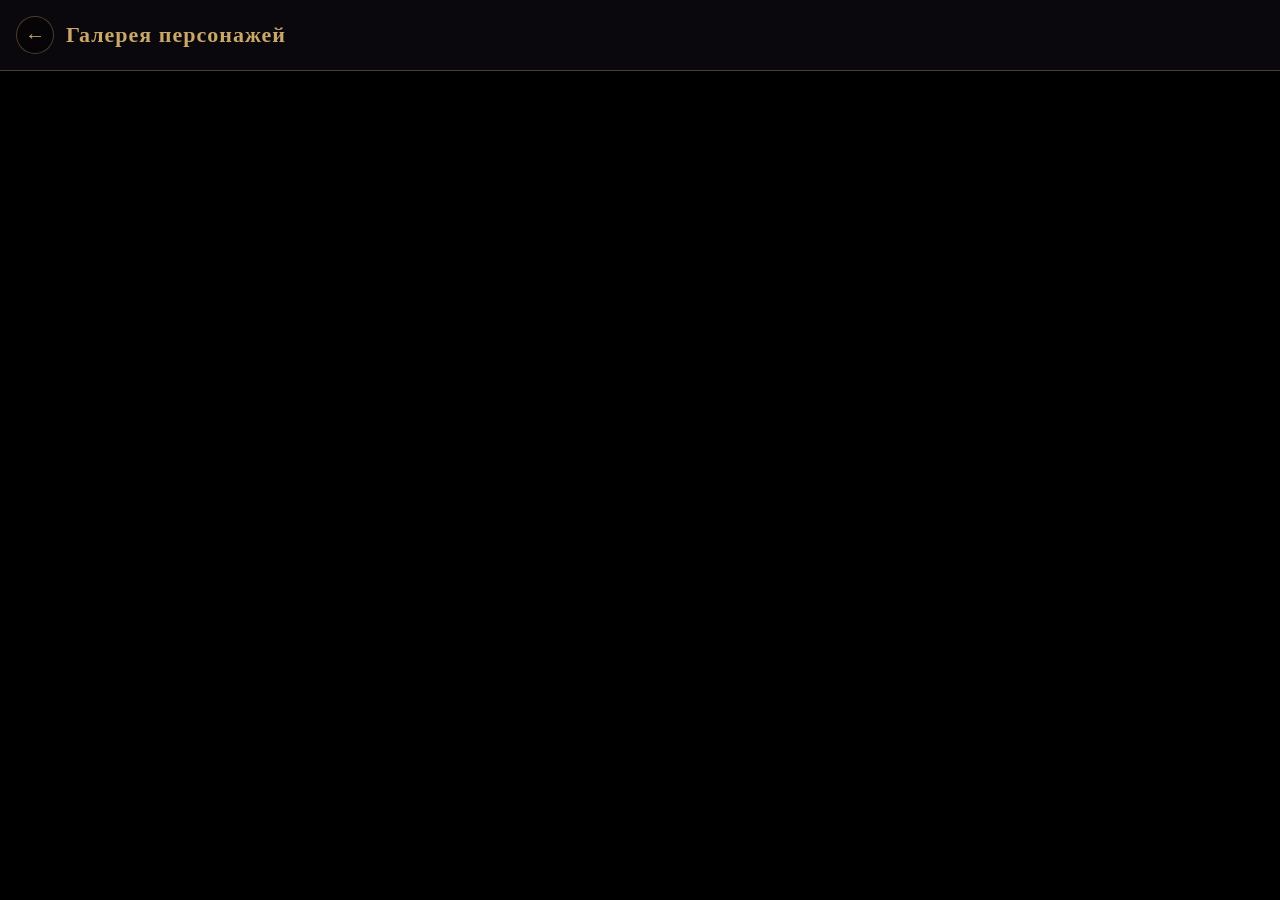
==== characters.html @ 2c54ff24 "Create characters.html" ====
<!DOCTYPE html>
<html lang="ru">
<head>
    <meta charset="UTF-8">
    <meta name="viewport" content="width=device-width, initial-scale=1.0">
    <title>Turning — Все персонажи</title>
    <link rel="icon" href="./1000109366 (2)-photoaidcom-cropped.jpg" type="image/jpeg">
    <link rel="stylesheet" href="./style.css">
</head>
<body class="page page--history">

    <div class="bg"></div>

    <header class="history-header">
        <a href="index.html" class="history-back" aria-label="Назад">←</a>
        <h1 class="history-title">Галерея персонажей</h1>
    </header>

    <main class="history-main">
        <!-- Сетка для карточек -->
        <div id="all-characters" class="char-grid"></div>
    </main>

    <div id="toast" class="toast" hidden></div>
    <script src="./app.js"></script>
</body>
</html>
---- style.css ----
.site-logo {
    width: 60px;
    height: 60px;
    border-radius: 50%; /* Делает картинку идеально круглой */
    object-fit: cover;  /* Заполняет круг без искажений */
    border: 2px solid var(--color-accent); /* Золотая рамка в стиле сайта */
    box-shadow: 0 0 10px rgba(201, 168, 106, 0.4);
}
/* ==============================================================
   ДЖЕКПОТ (Пасхалка)
   ============================================================== */
.jackpot-screen {
    position: fixed;
    inset: 0;
    background: rgba(0, 0, 0, 0.85); /* Затемнение фона */
    display: flex;
    align-items: center;
    justify-content: center;
    z-index: 9999; /* Поверх всего */
    pointer-events: none; /* Чтобы можно было кликать сквозь него */
    backdrop-filter: blur(5px);
}

.jackpot-text {
    font-family: var(--font-fancy);
    color: #FFD700; /* Яркое золото */
    font-size: 64px;
    font-weight: bold;
    text-align: center;
    line-height: 1.2;
    text-transform: uppercase;
    text-shadow: 
        0 0 20px #FFD700, 
        0 0 40px #FF8C00, 
        0 0 60px #FF0000; /* Свечение */
    animation: jackpot-zoom 0.5s ease-out, pulse-glow 1s infinite alternate;
}

/* Анимация выезда текста */
@keyframes jackpot-zoom {
    0% { transform: scale(0.1) rotate(-10deg); opacity: 0; }
    80% { transform: scale(1.1) rotate(2deg); opacity: 1; }
    100% { transform: scale(1) rotate(0); opacity: 1; }
}

/* Анимация мигания экрана (как стробоскоп) */
.body-flash {
    animation: flash-bg 0.4s 6; /* 6 раз по 0.4 сек = 2.4 секунды мигания */
}

@keyframes flash-bg {
    0%, 100% { background-color: #000; }
    50% { background-color: #c9a86a; } /* Цвет вспышки (золотой) */
}

/* Адаптив для телефонов */
@media (max-width: 768px) {
    .jackpot-text { font-size: 36px; }
}
/* ==============================================================
   1. ПЕРЕМЕННЫЕ И СБРОС
   ============================================================== */
:root {
    --color-bg: #0e0a12;
    --color-text: #f4ecd8;
    --color-text-muted: #b8a888;
    --color-accent: #c9a86a;
    --color-accent-dark: #8a6f3d;
    --color-surface: rgba(20, 14, 26, 0.75);
    --color-surface-solid: #1a1220;
    --color-border: rgba(201, 168, 106, 0.35);

    --font-main: "Segoe UI", Roboto, "Helvetica Neue", Arial, sans-serif;
    --font-fancy: "Georgia", "Times New Roman", serif;

    --radius: 10px;
    --shadow: 0 4px 20px rgba(0, 0, 0, 0.4);
}

* { box-sizing: border-box; margin: 0; padding: 0; }

[hidden] { display: none !important; }

html, body { min-height: 100%; }

body {
    font-family: var(--font-main);
    color: var(--color-text);
    background: #000;
    min-height: 100vh;
    display: flex;
    flex-direction: column;
    position: relative;
    overflow-x: hidden;
}

/* ==============================================================
   2. ФОН
   ============================================================== */
.bg {
    position: fixed;
    inset: 0;
    background-repeat: no-repeat;
    background-position: center top;
    background-size: contain;
    z-index: -1;
    pointer-events: none;
}

.bg::after {
    content: '';
    position: absolute;
    inset: 0;
    background: linear-gradient(180deg, rgba(0,0,0,0.35) 0%, rgba(0,0,0,0.55) 50%, rgba(0,0,0,0.75) 100%);
}

/* ==============================================================
   3. КНОПКА "ИСТОРИЯ" (в левом верхнем углу)
   ============================================================== */
.history-link {
    position: fixed;
    top: 12px;
    left: 12px;
    z-index: 10;
    display: inline-flex;
    align-items: center;
    justify-content: center;
    height: 44px;
    padding: 0 20px; /* Отступы по бокам, чтобы вытянуть в овал */
    border-radius: 22px; /* Половина высоты = идеальный овал */
    background: var(--color-surface);
    border: 1px solid var(--color-border);
    color: var(--color-accent);
    font-size: 15px;
    font-family: var(--font-main);
    font-weight: 600;
    text-decoration: none;
    backdrop-filter: blur(6px);
    transition: background 0.2s, transform 0.1s;
    box-shadow: 0 4px 15px rgba(0, 0, 0, 0.4);
}
.history-link:hover { 
    background: rgba(201, 168, 106, 0.15); 
    transform: scale(1.05);
}

/* ==============================================================
   4. РЕЗУЛЬТАТ (Верхняя строка)
   ============================================================== */
.result {
    padding: 72px 16px 16px;
    text-align: center;
    z-index: 1;
}
.result__line {
    display: inline-block;
    padding: 14px 22px;
    background: var(--color-surface);
    border: 1px solid var(--color-border);
    border-radius: var(--radius);
    box-shadow: var(--shadow);
    backdrop-filter: blur(8px);
    max-width: 100%;
}
.result__placeholder {
    color: var(--color-text-muted);
    font-style: italic;
    font-size: 14px;
}
.result__text {
    font-family: var(--font-fancy);
    font-size: 24px;
    letter-spacing: 1px;
    color: var(--color-accent);
    animation: pop 0.35s ease;
}

@keyframes pop {
    0%   { transform: scale(0.85); opacity: 0; }
    100% { transform: scale(1);    opacity: 1; }
}

/* ==============================================================
   5. РАНДОМАЙЗЕР: КАРТОЧКИ ПЕРСОНАЖЕЙ
   ============================================================== */
.wheels {
    flex: 1;
    display: flex;
    flex-direction: row;
    justify-content: center;
    align-items: center;
    gap: 30px;
    padding: 20px 16px;
    z-index: 1;
    flex-wrap: wrap;
}

.pair-divider {
    font-family: var(--font-fancy);
    font-size: 48px;
    color: var(--color-accent);
    text-shadow: 0 0 20px rgba(201, 168, 106, 0.5);
    user-select: none;
}

.wheel {
    width: 100%;
    max-width: 280px;
    padding: 10px;
}

.pair-card {
    display: flex;
    flex-direction: column;
    background: linear-gradient(135deg, rgba(26, 18, 32, 0.95), rgba(14, 10, 18, 0.95));
    border: 2px solid var(--color-border);
    border-radius: var(--radius);
    box-shadow: 0 10px 30px rgba(0, 0, 0, 0.8), inset 0 0 40px rgba(201, 168, 106, 0.05);
    height: 380px;
    position: relative;
    overflow: hidden;
    transition: transform 0.2s, box-shadow 0.2s;
}

/* Декоративная внутренняя рамка */
.pair-card::after {
    content: '';
    position: absolute;
    inset: 6px;
    border: 1px solid rgba(201, 168, 106, 0.2);
    border-radius: calc(var(--radius) - 2px);
    pointer-events: none;
    z-index: 3;
}

/* Анимация во время выбора */
.pair-card.shaking {
    animation: shake 0.1s infinite alternate;
    border-color: var(--color-accent);
    box-shadow: 0 0 20px rgba(201, 168, 106, 0.4);
}

@keyframes shake {
    0% { transform: translateY(0); }
    100% { transform: translateY(-5px); }
}

/* Фото */
.pair-card img {
    width: 100%;
    height: 100%;
    object-fit: cover;
    object-position: top;
    position: absolute;
    z-index: 1;
    opacity: 0.9;
    background: radial-gradient(circle, #2a2033 0%, #110c17 100%);
}

/* Имя персонажа */
.pair-card__text {
    position: absolute;
    bottom: 0;
    left: 0;
    width: 100%;
    padding: 20px 15px;
    font-family: var(--font-fancy);
    font-size: 20px;
    font-weight: bold;
    color: #fff;
    text-align: center;
    background: linear-gradient(to top, rgba(10, 8, 14, 1) 0%, rgba(10, 8, 14, 0.8) 60%, transparent 100%);
    z-index: 2;
    text-shadow: 0 2px 4px rgba(0,0,0,0.8);
}

/* Если картинки НЕТ (скрыта через JS) — текст по центру */
.pair-card img[style*="display: none"] + .pair-card__text {
    position: relative;
    height: 100%;
    display: flex;
    align-items: center;
    justify-content: center;
    background: transparent;
    padding: 20px;
    font-size: 26px;
    color: var(--color-accent);
}

/* ==============================================================
   6. КНОПКИ
   ============================================================== */
.actions {
    padding: 20px 16px 40px;
    text-align: center;
    z-index: 1;
}

.btn {
    display: inline-block;
    padding: 14px 28px;
    border: none;
    border-radius: var(--radius);
    font: inherit;
    font-weight: 600;
    font-size: 16px;
    cursor: pointer;
    transition: filter 0.15s, background 0.15s;
    text-decoration: none;
    text-align: center;
    text-transform: uppercase;
}

.btn:hover { filter: brightness(1.1); }

.btn--primary {
    background: linear-gradient(135deg, var(--color-accent), var(--color-accent-dark));
    color: #1a1220;
    box-shadow: 0 4px 14px rgba(201, 168, 106, 0.35);
}

.btn--ghost {
    background: transparent;
    color: var(--color-text);
    border: 1px solid var(--color-border);
}
.btn--ghost:hover { background: rgba(255,255,255,0.06); }

.btn--small { padding: 6px 12px; font-size: 13px; }

/* Спец. анимация для кнопки "Сгенерировать" */
#spin-all {
    font-size: 18px;
    padding: 16px 40px;
    letter-spacing: 2px;
    animation: pulse-glow 2s infinite;
}

@keyframes pulse-glow {
    0% { box-shadow: 0 0 10px rgba(201, 168, 106, 0.3); }
    50% { box-shadow: 0 0 25px rgba(201, 168, 106, 0.6); }
    100% { box-shadow: 0 0 10px rgba(201, 168, 106, 0.3); }
}

/* ==============================================================
   7. СТРАНИЦА ИСТОРИИ
   ============================================================== */
.history-header {
    display: flex;
    align-items: center;
    gap: 12px;
    padding: 16px;
    background: rgba(14, 10, 18, 0.75);
    backdrop-filter: blur(8px);
    border-bottom: 1px solid var(--color-border);
    position: sticky;
    top: 0;
    z-index: 5;
}

.history-back {
    display: inline-flex;
    align-items: center;
    justify-content: center;
    width: 38px;
    height: 38px;
    border-radius: 50%;
    background: rgba(0, 0, 0, 0.4);
    border: 1px solid var(--color-border);
    color: var(--color-accent);
    font-size: 20px;
    text-decoration: none;
    flex-shrink: 0;
    transition: background 0.15s;
}
.history-back:hover { background: rgba(201, 168, 106, 0.15); }

.history-title {
    font-family: var(--font-fancy);
    font-size: 22px;
    letter-spacing: 1px;
    color: var(--color-accent);
}

.history-main {
    flex: 1;
    padding: 20px 16px 40px;
    z-index: 1;
    max-width: 1000px;
    width: 100%;
    margin: 0 auto;
}

.history-card {
    background: rgba(20, 14, 26, 0.85);
    border: 1px solid var(--color-accent);
    border-radius: var(--radius);
    box-shadow: var(--shadow), inset 0 0 50px rgba(0,0,0,0.5);
    backdrop-filter: blur(10px);
    padding: 20px;
    overflow-x: auto;
}

.history-table {
    width: 100%;
    border-collapse: collapse;
}

.history-table thead th {
    font-family: var(--font-main);
    text-transform: uppercase;
    letter-spacing: 1px;
    font-size: 13px;
    color: var(--color-accent);
    padding: 15px;
    border-bottom: 2px solid var(--color-border);
    text-align: left;
    white-space: nowrap;
}

.history-table tbody td {
    padding: 15px;
    border-bottom: 1px solid rgba(201, 168, 106, 0.1);
    font-size: 15px;
    color: var(--color-text);
    white-space: nowrap;
}

.history-table tbody tr:hover td {
    background: rgba(201, 168, 106, 0.05);
}

/* Выделение последнего столбца (Результат) */
.history-table td:last-child {
    font-family: var(--font-fancy);
    color: var(--color-accent);
    font-weight: bold;
    font-size: 16px;
}

.history-empty {
    color: var(--color-text-muted);
    font-style: italic;
    text-align: center;
    padding: 32px 16px;
}

/* ==============================================================
   8. TOAST (Уведомления)
   ============================================================== */
.toast {
    position: fixed;
    bottom: 20px;
    left: 50%;
    transform: translateX(-50%);
    padding: 12px 24px;
    border-radius: var(--radius);
    background: var(--color-surface-solid);
    border: 1px solid var(--color-border);
    color: var(--color-text);
    box-shadow: var(--shadow);
    z-index: 200;
    font-size: 14px;
    max-width: calc(100vw - 32px);
    text-align: center;
    font-weight: 600;
    animation: slide-up 0.3s ease;
}

@keyframes slide-up {
    from { opacity: 0; transform: translate(-50%, 20px); }
    to { opacity: 1; transform: translate(-50%, 0); }
}

.toast--success {
    border-color: var(--color-accent);
    color: var(--color-accent);
    box-shadow: 0 0 0 1px rgba(201, 168, 106, 0.25), 0 4px 20px rgba(0, 0, 0, 0.4);
}
.toast--error {
    border-color: #c76b6b;
    color: #e8a0a0;
}

/* ==============================================================
   9. МОБИЛЬНАЯ ВЕРСИЯ (Адаптивность)
   ============================================================== */
@media (max-width: 768px) {
    .wheels {
        flex-direction: column;
        gap: 10px;
    }
    .pair-divider {
        transform: rotate(90deg);
        font-size: 36px;
        margin: -5px 0;
    }
    .pair-card {
        height: 320px;
        max-width: 240px;
        margin: 0 auto;
    }
    .pair-card__text {
        font-size: 18px;
    }
    .pair-card img[style*="display: none"] + .pair-card__text {
        font-size: 22px;
    }
    .result { padding-top: 60px; }
    .result__text { font-size: 20px; }
    .history-main { padding: 16px 8px 32px; }
    .history-table thead th, .history-table tbody td {
        padding: 10px 12px;
        font-size: 13px;
    }
    .history-title { font-size: 18px; }
}
/* ==============================================================
   ИСТОРИЯ В ВИДЕ ГАЛЕРЕИ
   ============================================================== */
.history-grid {
    display: grid;
    grid-template-columns: repeat(auto-fill, minmax(280px, 1fr));
    gap: 20px;
    padding-bottom: 40px;
    width: 100%;
    max-width: 1200px;
    margin: 0 auto;
}

.history-item {
    background: rgba(20, 14, 26, 0.85);
    border: 1px solid var(--color-border);
    border-radius: var(--radius);
    box-shadow: var(--shadow), inset 0 0 20px rgba(201, 168, 106, 0.05);
    padding: 20px 15px;
    display: flex;
    flex-direction: column;
    transition: transform 0.2s, box-shadow 0.2s;
}

.history-item:hover {
    transform: translateY(-5px);
    box-shadow: 0 10px 30px rgba(0, 0, 0, 0.8), inset 0 0 30px rgba(201, 168, 106, 0.1);
    border-color: var(--color-accent);
}

.history-date {
    font-size: 12px;
    color: var(--color-text-muted);
    text-align: center;
    margin-bottom: 15px;
    letter-spacing: 1px;
}

.history-content {
    display: flex;
    align-items: center;
    justify-content: space-between;
    margin-bottom: 15px;
}

.history-char {
    display: flex;
    flex-direction: column;
    align-items: center;
    width: 45%;
}
.history-img {
    width: 60px;
    height: 80px; /* Делаем прямоугольными */
    object-fit: cover;
    border-radius: 6px; /* Легкое скругление углов, как у карточек */
    border: 1px solid var(--color-accent);
    box-shadow: 0 0 10px rgba(201, 168, 106, 0.2);
    margin-bottom: 8px;
}

.history-img-placeholder {
    width: 60px;
    height: 80px;
    border-radius: 6px;
    background: rgba(255, 255, 255, 0.05);
    border: 1px dashed var(--color-border);
    display: flex;
    align-items: center;
    justify-content: center;
    color: var(--color-accent);
    font-size: 24px;
    font-family: var(--font-fancy);
    margin-bottom: 8px;
}

.history-char span {
    font-size: 13px;
    text-align: center;
    line-height: 1.2;
    color: var(--color-text);
}

.history-plus {
    font-family: var(--font-fancy);
    color: var(--color-accent);
    font-size: 28px;
    margin-top: -25px;
}

.history-result {
    font-family: var(--font-fancy);
    color: var(--color-accent);
    font-size: 16px;
    font-weight: bold;
    text-align: center;
    border-top: 1px solid var(--color-border);
    padding-top: 15px;
    margin-top: auto;
}
/* ==============================================================
   МОБИЛЬНАЯ ВЕРСИЯ (Адаптация под телефоны)
   ============================================================== */
@media (max-width: 768px) {
    /* Оставляем карточки в ряд и запрещаем им переноситься */
    .wheels {
        flex-direction: row;
        flex-wrap: nowrap;
        gap: 5px; /* Маленький отступ между карточками */
        padding: 10px 5px;
    }

    /* Плюсик оставляем между ними, просто делаем его чуть меньше */
    .pair-divider {
        transform: none;
        font-size: 28px;
        margin: 0;
    }

    /* Уменьшаем сами карточки, чтобы две влезли на экран телефона */
    .wheel {
        width: 45%; /* Каждая карточка занимает 45% ширины экрана */
        max-width: 45%;
        padding: 0;
    }
    
    .pair-card {
        height: 230px; /* Уменьшаем высоту, чтобы влезло по вертикали */
    }

    /* Уменьшаем шрифт имени, чтобы длинные имена влезали */
    .pair-card__text {
        font-size: 13px; 
        padding: 10px 5px;
    }
    
    /* Для персонажей без фото */
    .pair-card img[style*="display: none"] + .pair-card__text {
        font-size: 15px;
    }

    /* Блок с результатом сверху */
    .result {
        padding: 70px 16px 10px;
    }
    .result__text {
        font-size: 16px;
    }

    /* КНОПКА ОСТАЕТСЯ БОЛЬШОЙ */
    .actions {
        padding: 15px 10px 30px;
    }
    #spin-all {
        width: 90%;
        max-width: 320px; /* Ограничиваем ширину, чтобы не вылезала */
        font-size: 16px; /* Оставляем крупный шрифт */
        padding: 14px 20px;
        white-space: nowrap; /* Текст не переносится на новую строку */
    }

    /* Кнопка истории */
    .history-link {
        height: 38px;
        padding: 0 15px;
        font-size: 13px;
    }

    /* Таблица истории */
    .history-main {
        padding: 16px 8px 32px;
    }
    .history-table thead th, 
    .history-table tbody td {
        padding: 10px 8px;
        font-size: 12px;
    }
}
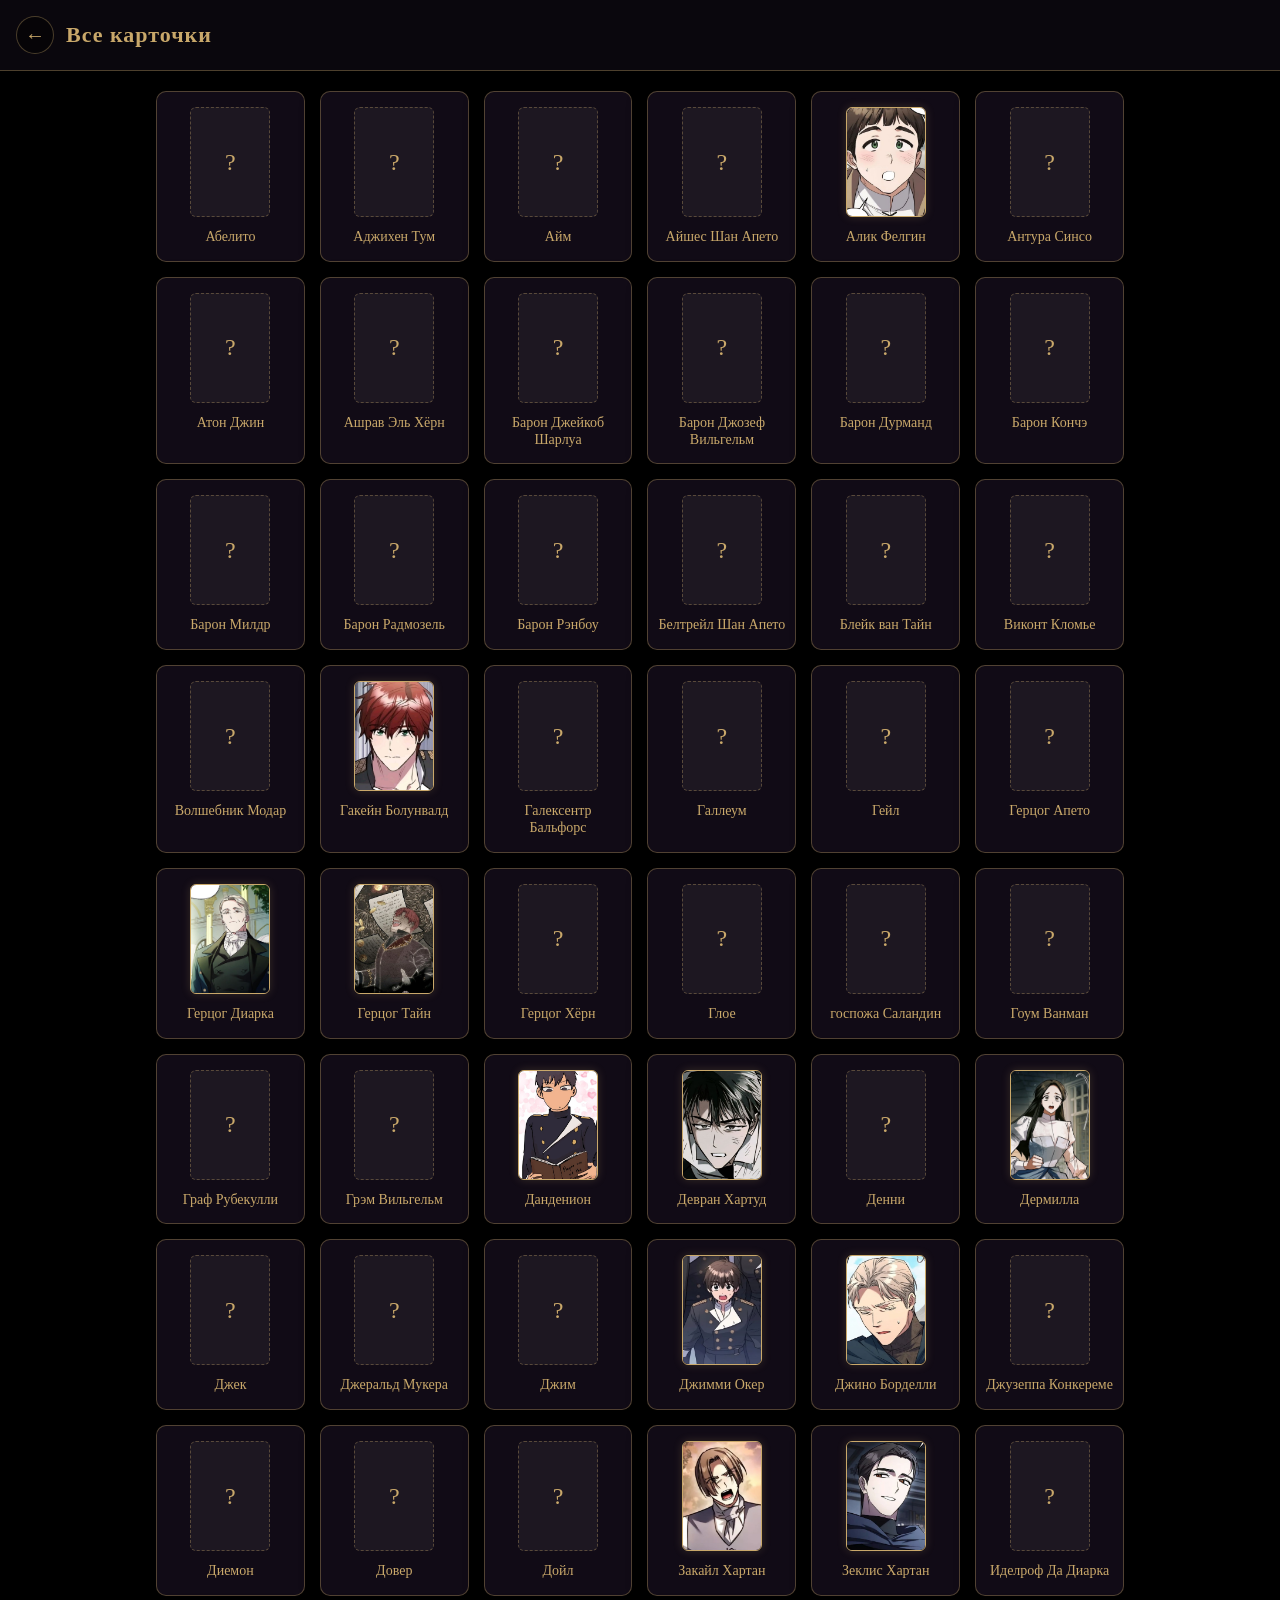
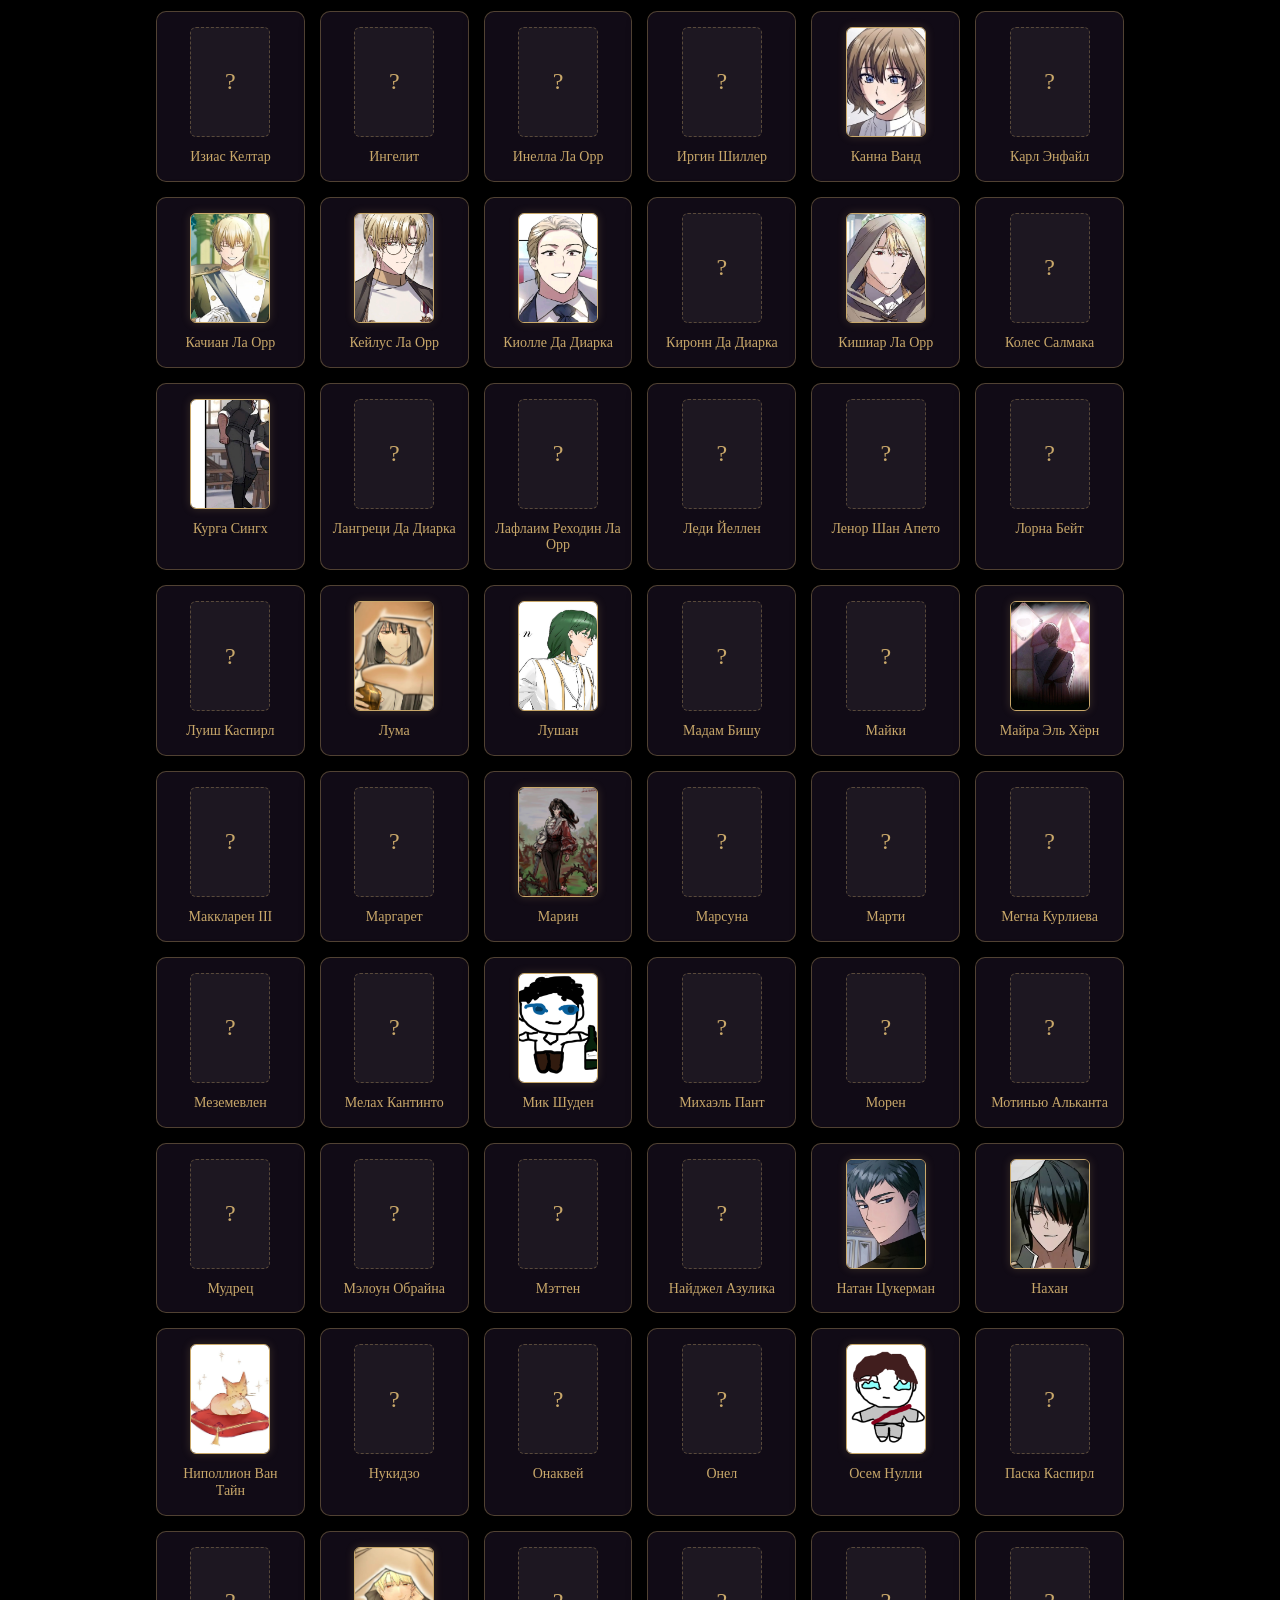
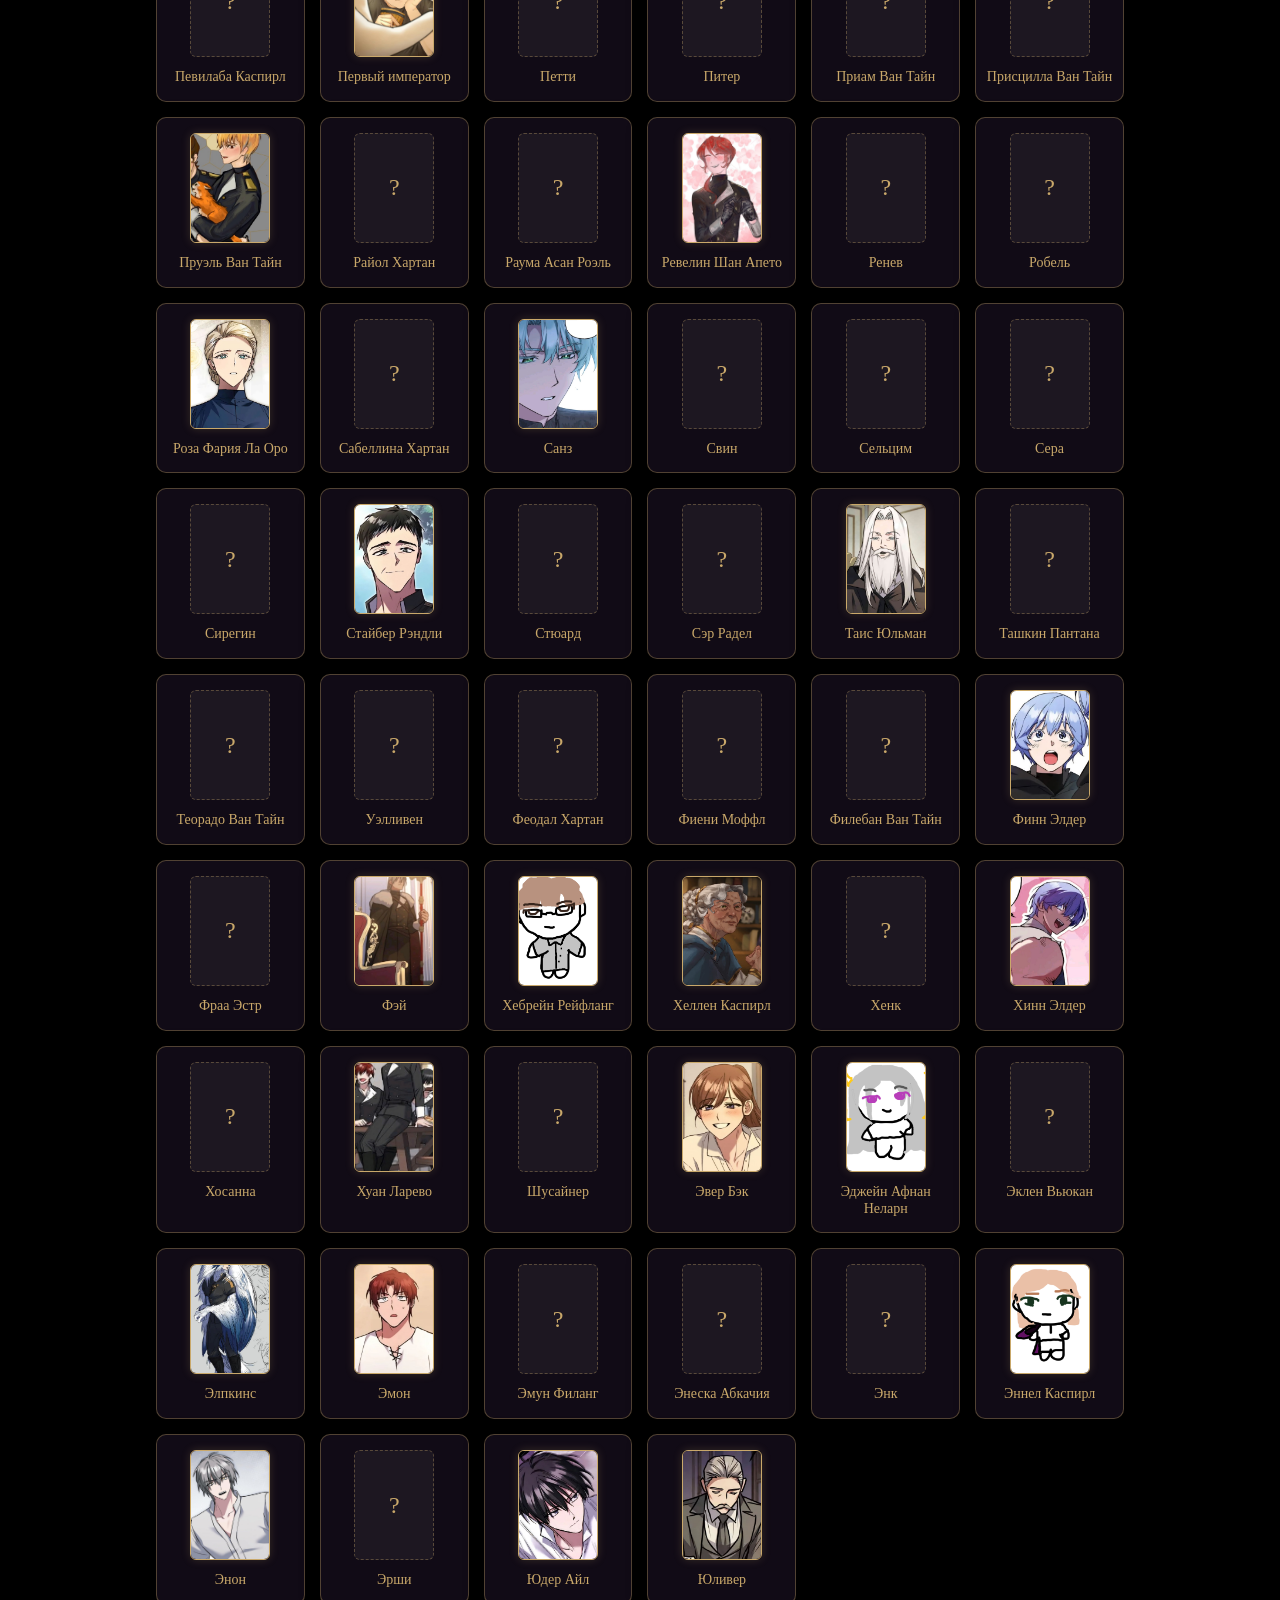
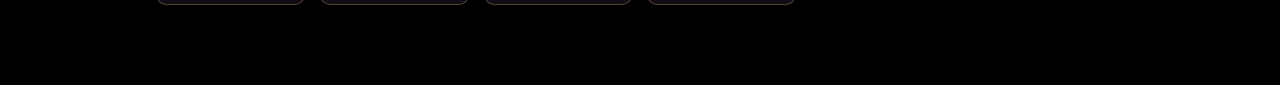
==== commit a54da124: "Update characters.html" ====
--- a/characters.html
+++ b/characters.html
@@ -13,7 +13,7 @@
 
     <header class="history-header">
         <a href="index.html" class="history-back" aria-label="Назад">←</a>
-        <h1 class="history-title">Галерея персонажей</h1>
+        <h1 class="history-title">Все карточки</h1>
     </header>
 
     <main class="history-main">
--- a/style.css
+++ b/style.css
@@ -94,7 +94,51 @@
     position: relative;
     overflow-x: hidden;
 }
-
+/* ==============================================================
+   ГАЛЕРЕЯ ВСЕХ ПЕРСОНАЖЕЙ
+   ============================================================== */
+.char-grid {
+    display: grid;
+    grid-template-columns: repeat(auto-fill, minmax(140px, 1fr));
+    gap: 15px;
+    padding-bottom: 40px;
+    width: 100%;
+    max-width: 1200px;
+    margin: 0 auto;
+}
+
+.char-card {
+    background: rgba(20, 14, 26, 0.85);
+    border: 1px solid var(--color-border);
+    border-radius: var(--radius);
+    box-shadow: var(--shadow);
+    padding: 15px 10px;
+    display: flex;
+    flex-direction: column;
+    align-items: center;
+    transition: transform 0.2s, box-shadow 0.2s;
+}
+
+.char-card:hover {
+    transform: translateY(-5px);
+    box-shadow: 0 10px 30px rgba(0, 0, 0, 0.8), inset 0 0 20px rgba(201, 168, 106, 0.1);
+    border-color: var(--color-accent);
+}
+
+.char-card .history-img,
+.char-card .history-img-placeholder {
+    width: 80px;
+    height: 110px;
+    margin-bottom: 12px;
+}
+
+.char-name {
+    font-family: var(--font-fancy);
+    font-size: 14px;
+    color: var(--color-accent);
+    text-align: center;
+    line-height: 1.2;
+}
 /* ==============================================================
    2. ФОН
    ============================================================== */
